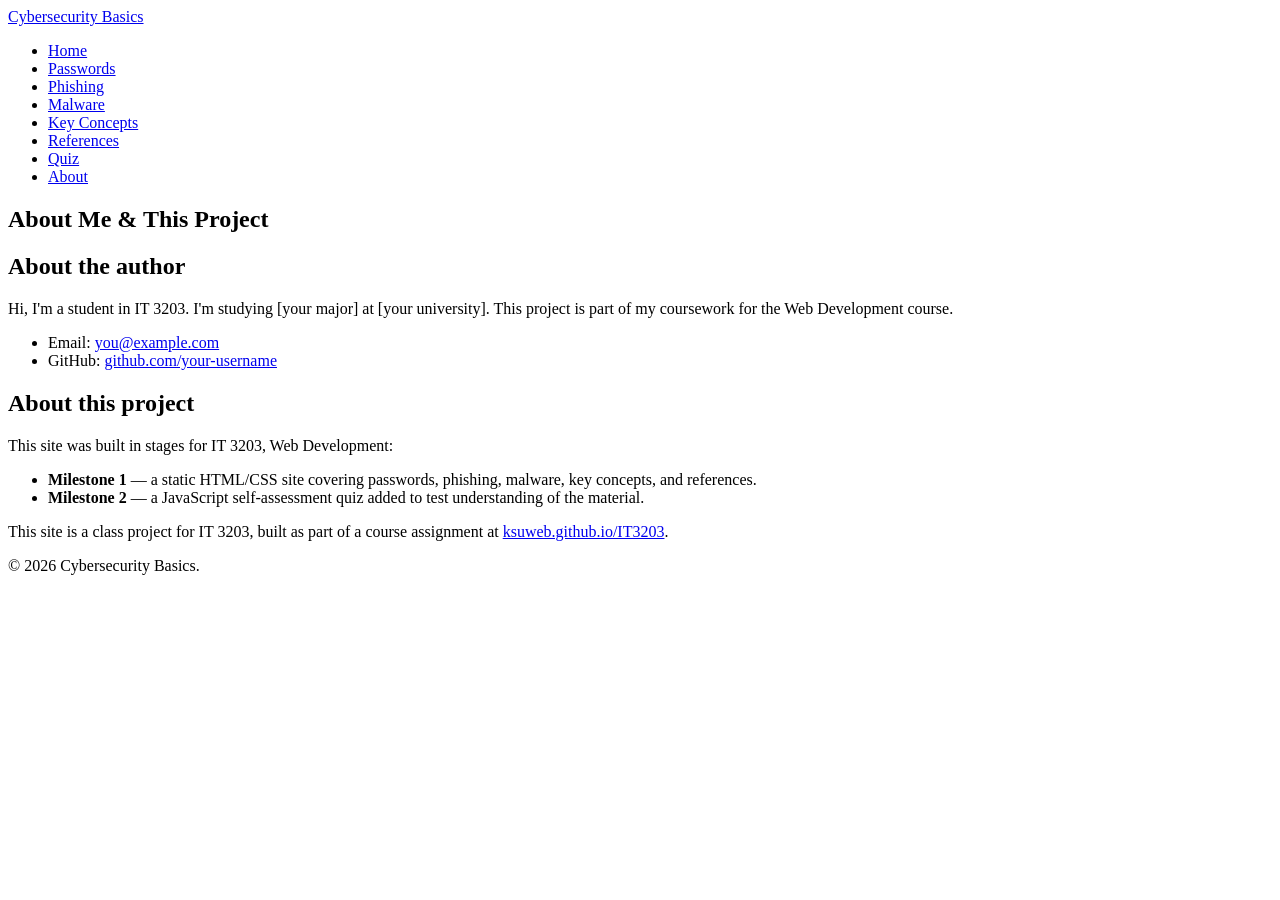
==== about.html @ fe6ed96c "Add files via upload" ====
<!DOCTYPE html>
<html lang="en">
<head>
  <meta charset="UTF-8" />
  <meta name="viewport" content="width=device-width, initial-scale=1.0" />
  <title>About | Cybersecurity Basics</title>
  <link rel="stylesheet" href="css/style.css" />
</head>
<body>

  <header id="site-header">
    <div class="wrap">
      <a href="index.html" class="logo">Cybersecurity Basics</a>
      <nav id="site-nav">
        <ul>
          <li><a href="index.html">Home</a></li>
          <li><a href="topics/passwords.html">Passwords</a></li>
          <li><a href="topics/phishing.html">Phishing</a></li>
          <li><a href="topics/malware.html">Malware</a></li>
          <li><a href="key-concepts.html">Key Concepts</a></li>
          <li><a href="references.html">References</a></li>
          <li><a href="quiz.html">Quiz</a></li>
          <li><a href="about.html" class="active">About</a></li>
        </ul>
      </nav>
    </div>
  </header>

  <main class="wrap">

    <section class="page-heading">
      <h1>About Me &amp; This Project</h1>
    </section>

    <section>
      <h2>About the author</h2>
      <!-- TODO: replace with your own bio -->
      <p>Hi, I'm a student in IT 3203. I'm studying [your major] at [your
        university]. This project is part of my coursework for the Web
        Development course.</p>
      <ul>
        <li>Email: <a href="mailto:you@example.com">you@example.com</a></li>
        <li>GitHub: <a href="https://github.com/your-username" target="_blank" rel="noopener">github.com/your-username</a></li>
      </ul>
    </section>

    <section>
      <h2>About this project</h2>
      <p>This site was built in stages for IT 3203, Web Development:</p>
      <ul>
        <li><strong>Milestone 1</strong> &mdash; a static HTML/CSS site covering
          passwords, phishing, malware, key concepts, and references.</li>
        <li><strong>Milestone 2</strong> &mdash; a JavaScript self-assessment quiz
          added to test understanding of the material.</li>
      </ul>
    </section>

  </main>

  <footer id="site-footer">
    <div class="wrap">
      <p>This site is a class project for IT 3203, built as part of a course
        assignment at
        <a href="https://ksuweb.github.io/IT3203/" target="_blank" rel="noopener">ksuweb.github.io/IT3203</a>.</p>
      <p>&copy; 2026 Cybersecurity Basics.</p>
    </div>
  </footer>

</body>
</html>
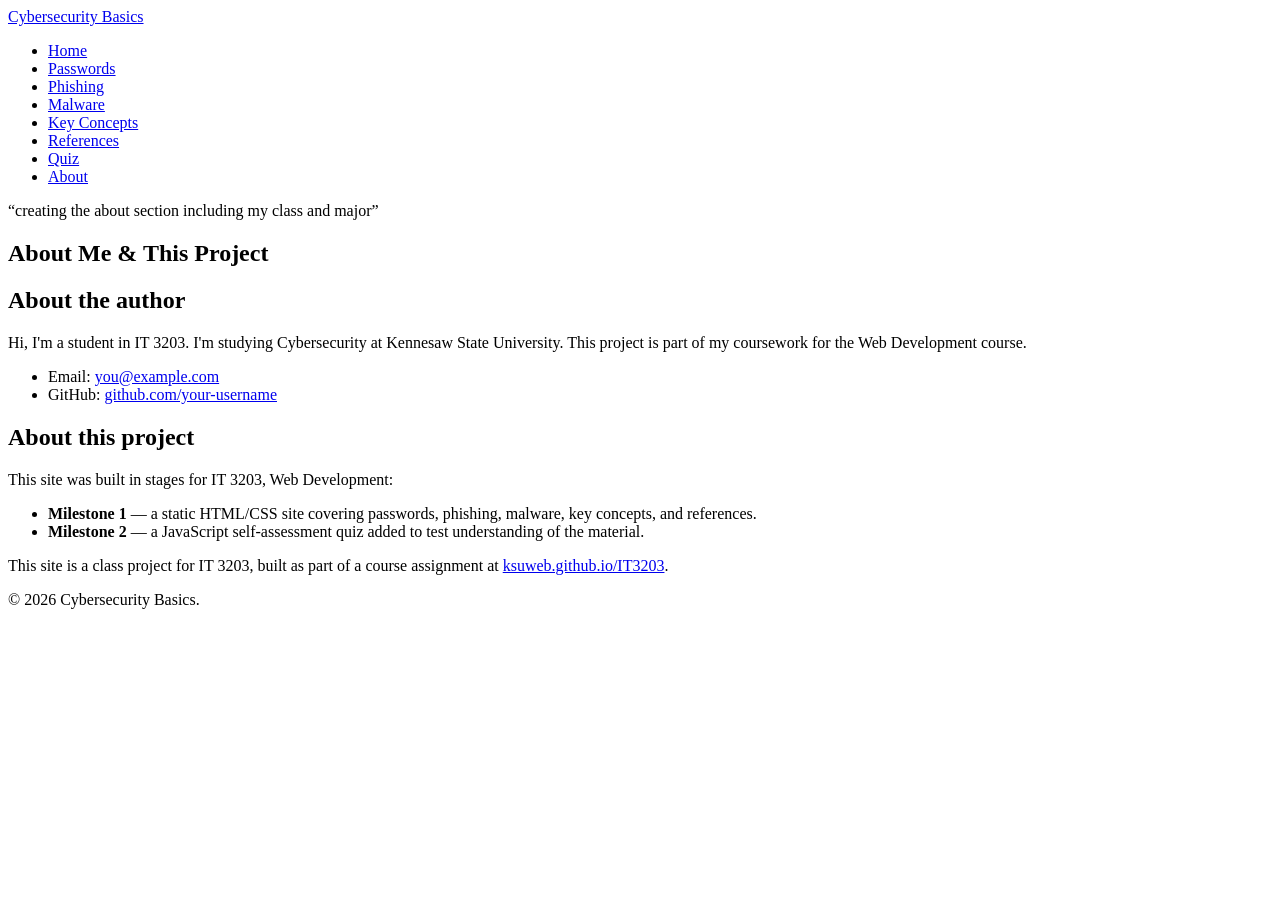
==== commit 7a1bb5b0: "Update about.html" ====
--- a/about.html
+++ b/about.html
@@ -27,7 +27,7 @@
   </header>
 
   <main class="wrap">
-
+<q>creating the about section including my class and major</q>
     <section class="page-heading">
       <h1>About Me &amp; This Project</h1>
     </section>
@@ -35,8 +35,7 @@
     <section>
       <h2>About the author</h2>
       <!-- TODO: replace with your own bio -->
-      <p>Hi, I'm a student in IT 3203. I'm studying [your major] at [your
-        university]. This project is part of my coursework for the Web
+      <p>Hi, I'm a student in IT 3203. I'm studying Cybersecurity at Kennesaw State University. This project is part of my coursework for the Web
         Development course.</p>
       <ul>
         <li>Email: <a href="mailto:you@example.com">you@example.com</a></li>
